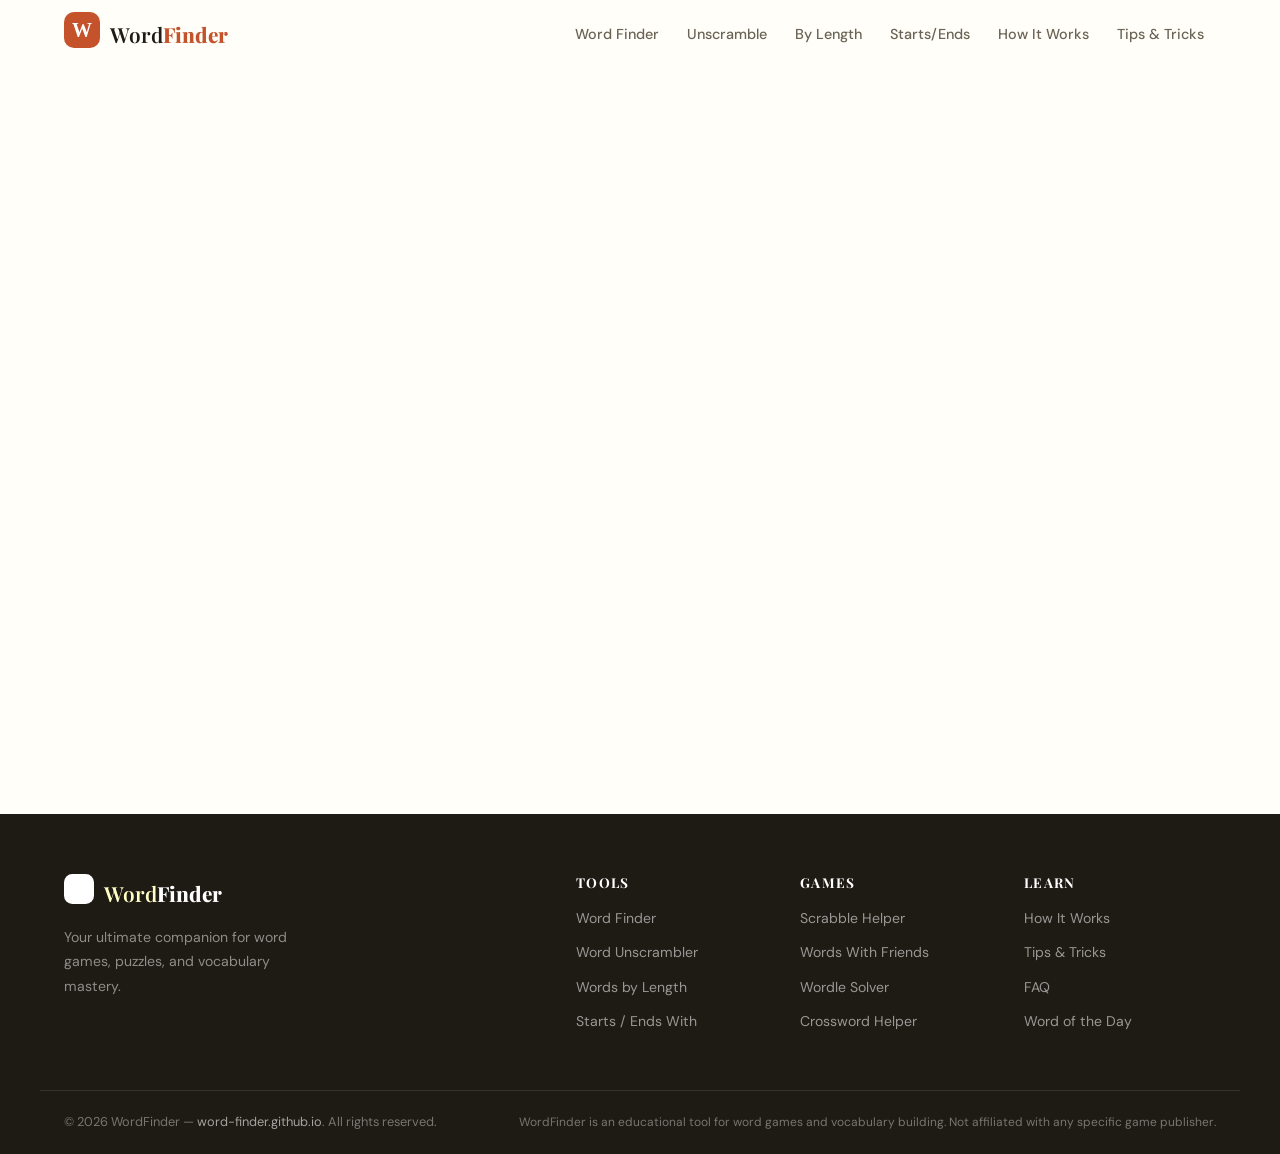
==== about.html @ cf887400 "Create about.html" ====
<!DOCTYPE html>
<html lang="en">
<head>
  <meta charset="UTF-8">
  <meta name="viewport" content="width=device-width, initial-scale=1.0">
  <title>About Us – WordFinder</title>
  <meta name="description" content="Learn more about WordFinder, a high-performance word game helper developed by Waqas Bukhari.">
  <link rel="stylesheet" href="css/style.css">
  <link rel="icon" type="image/png" sizes="32x32" href="/favicon.png">
</head>
<body>

<header id="site-header" role="banner"></header>

<section class="section">
  <div class="container">
    <div class="content-section animate-on-scroll">
      <span class="section-label">Our Story</span>
      <h1>About WordFinder</h1>
      <p class="hero-desc">Empowering word game enthusiasts with lightning-fast tools and expert insights.</p>
      <hr>

      <h3>The Mission</h3>
      <p>WordFinder was built to solve a common frustration: slow, ad-heavy word tools that interrupt the flow of a great game. Our mission is to provide a clean, high-performance, and privacy-focused environment where players can unscramble letters, find high-scoring words, and improve their vocabulary instantly.</p>

      <h3>Meet the Developer</h3>
      <p>My name is <strong>Waqas Bukhari</strong>. I am a web developer and SEO expert with a passion for building high-speed, utility-driven web applications. With over four years of experience in technical SEO and web deployment, I specialize in creating tools that are as fast as they are functional.</p>
      
      <p>WordFinder represents a fusion of my technical background and my love for puzzles. By leveraging modern client-side rendering (CSR), I've ensured that every search happens right in your browser—meaning no waiting for servers and no compromise on your privacy.</p>

      <h3>Why Use WordFinder?</h3>
      <ul>
        <li><strong>Privacy First:</strong> Your searches never leave your device.</li>
        <li><strong>Speed:</strong> Instant results thanks to optimized JavaScript engines.</li>
        <li><strong>Expertise:</strong> Built with SEO best practices to ensure a seamless user experience across all devices.</li>
      </ul>
    </div>
  </div>
</section>

<footer id="site-footer" role="contentinfo"></footer>

<script src="components/header.js"></script>
<script src="components/footer.js"></script>
</body>
</html>
---- css/style.css ----
/* ═══════════════════════════════════════════════════
   WordFinder — Main Stylesheet
   Theme: Warm Scholarly / Educational Light
   Fonts: Playfair Display + DM Sans
═══════════════════════════════════════════════════ */

@import url('https://fonts.googleapis.com/css2?family=Playfair+Display:ital,wght@0,400;0,600;0,700;0,800;1,400;1,600&family=DM+Sans:ital,opsz,wght@0,9..40,300;0,9..40,400;0,9..40,500;0,9..40,600;0,9..40,700;1,9..40,400&display=swap');

:root {
  --bg:           #FFFEF9;
  --bg-alt:       #F7F4EE;
  --bg-card:      #FFFFFF;
  --text:         #1E1A14;
  --text-muted:   #6B6355;
  --text-light:   #9D9080;
  --accent:       #C4522A;
  --accent-dark:  #A03F1C;
  --accent-light: #F2E8E2;
  --green:        #3A7D4E;
  --green-light:  #E6F4EC;
  --blue:         #2C5F8A;
  --blue-light:   #E3EEF8;
  --amber:        #D4870A;
  --amber-light:  #FEF3E2;
  --border:       #E5DDD4;
  --border-dark:  #C9BFB2;
  --shadow-sm:    0 2px 8px rgba(30,26,20,.06);
  --shadow-md:    0 6px 24px rgba(30,26,20,.10);
  --shadow-lg:    0 16px 48px rgba(30,26,20,.13);
  --radius-sm:    6px;
  --radius-md:    12px;
  --radius-lg:    20px;
  --font-display: 'Playfair Display', Georgia, serif;
  --font-body:    'DM Sans', system-ui, sans-serif;
  --max-w:        1200px;
  --header-h:     70px;
  --transition:   0.22s cubic-bezier(.4,0,.2,1);
}

*, *::before, *::after { box-sizing: border-box; margin: 0; padding: 0; }

html { scroll-behavior: smooth; font-size: 16px; }

body {
  font-family: var(--font-body);
  background: var(--bg);
  color: var(--text);
  line-height: 1.65;
  overflow-x: hidden;
}

img { display: block; max-width: 100%; }
a { color: var(--accent); text-decoration: none; transition: color var(--transition); }
a:hover { color: var(--accent-dark); }
ul { list-style: none; }
button { cursor: pointer; font-family: var(--font-body); border: none; background: none; }

/* ── Typography ───────────────────────────────── */
h1, h2, h3, h4, h5 { font-family: var(--font-display); line-height: 1.2; }
h1 { font-size: clamp(2.2rem, 5vw, 3.6rem); font-weight: 800; }
h2 { font-size: clamp(1.7rem, 3.5vw, 2.6rem); font-weight: 700; }
h3 { font-size: clamp(1.2rem, 2.5vw, 1.6rem); font-weight: 600; }
h4 { font-size: 1.05rem; font-weight: 600; }
p { font-size: 1rem; line-height: 1.75; color: var(--text-muted); }

.section-label {
  display: inline-block;
  font-size: 0.72rem;
  font-weight: 700;
  letter-spacing: .14em;
  text-transform: uppercase;
  color: var(--accent);
  background: var(--accent-light);
  padding: 4px 12px;
  border-radius: 99px;
  margin-bottom: 12px;
}

/* ── Layout Utilities ─────────────────────────── */
.container { max-width: var(--max-w); margin: 0 auto; padding: 0 24px; }
.section { padding: 80px 0; }
.section-sm { padding: 48px 0; }
.section-alt { background: var(--bg-alt); }
.text-center { text-align: center; }
.mt-4 { margin-top: 16px; }
.mt-8 { margin-top: 32px; }

/* ── Animations ───────────────────────────────── */
@keyframes fadeUp {
  from { opacity: 0; transform: translateY(28px); }
  to   { opacity: 1; transform: translateY(0); }
}
@keyframes popIn {
  0%   { opacity: 0; transform: scale(.88); }
  70%  { transform: scale(1.04); }
  100% { opacity: 1; transform: scale(1); }
}
@keyframes pulse-ring {
  0%   { box-shadow: 0 0 0 0 rgba(196,82,42,.35); }
  70%  { box-shadow: 0 0 0 14px rgba(196,82,42,0); }
  100% { box-shadow: 0 0 0 0 rgba(196,82,42,0); }
}
@keyframes letterDrop {
  0%   { opacity: 0; transform: translateY(-18px) rotateX(60deg); }
  100% { opacity: 1; transform: translateY(0) rotateX(0deg); }
}

.animate-on-scroll {
  opacity: 0;
  transform: translateY(24px);
  transition: opacity .55s ease, transform .55s ease;
}
.animate-on-scroll.visible {
  opacity: 1;
  transform: none;
}

/* ═══════════════════════════════════════════════
   HEADER
═══════════════════════════════════════════════ */
#site-header {
  position: fixed;
  top: 0; left: 0; right: 0;
  z-index: 1000;
  height: var(--header-h);
  background: rgba(255,254,249,.92);
  backdrop-filter: blur(12px);
  border-bottom: 1px solid transparent;
  transition: border-color .3s, box-shadow .3s;
}
#site-header.scrolled {
  border-color: var(--border);
  box-shadow: var(--shadow-sm);
}
.header-inner {
  max-width: var(--max-w);
  margin: 0 auto;
  padding: 0 24px;
  height: 100%;
  display: flex;
  align-items: center;
  gap: 32px;
}
.logo {
  display: flex;
  align-items: center;
  gap: 10px;
  color: var(--text);
  flex-shrink: 0;
}
.logo-text {
  font-family: var(--font-display);
  font-size: 1.3rem;
  font-weight: 600;
  color: var(--text);
}
.logo-text strong { color: var(--accent); font-weight: 800; }
.logo:hover { color: var(--text); opacity: .85; }

.main-nav { margin-left: auto; }
.main-nav ul {
  display: flex;
  align-items: center;
  gap: 4px;
}
.main-nav a {
  color: var(--text-muted);
  font-size: .9rem;
  font-weight: 500;
  padding: 6px 12px;
  border-radius: var(--radius-sm);
  transition: background var(--transition), color var(--transition);
}
.main-nav a:hover {
  color: var(--accent);
  background: var(--accent-light);
}

.nav-toggle {
  display: none;
  flex-direction: column;
  gap: 5px;
  padding: 8px;
  margin-left: auto;
}
.nav-toggle span {
  display: block;
  width: 24px;
  height: 2px;
  background: var(--text);
  border-radius: 2px;
  transition: transform .25s, opacity .25s;
}
.nav-toggle.active span:nth-child(1) { transform: translateY(7px) rotate(45deg); }
.nav-toggle.active span:nth-child(2) { opacity: 0; }
.nav-toggle.active span:nth-child(3) { transform: translateY(-7px) rotate(-45deg); }

/* ═══════════════════════════════════════════════
   HERO
═══════════════════════════════════════════════ */
.hero {
  min-height: 100vh;
  padding-top: calc(var(--header-h) + 40px);
  padding-bottom: 80px;
  display: flex;
  align-items: center;
  background:
    radial-gradient(ellipse 70% 60% at 10% 20%, rgba(196,82,42,.08) 0%, transparent 60%),
    radial-gradient(ellipse 50% 50% at 90% 80%, rgba(212,135,10,.07) 0%, transparent 55%),
    var(--bg);
  position: relative;
  overflow: hidden;
}

.hero::before {
  content: '';
  position: absolute;
  inset: 0;
  background-image:
    repeating-linear-gradient(0deg, transparent, transparent 39px, rgba(196,82,42,.04) 39px, rgba(196,82,42,.04) 40px),
    repeating-linear-gradient(90deg, transparent, transparent 39px, rgba(196,82,42,.04) 39px, rgba(196,82,42,.04) 40px);
  pointer-events: none;
}

.hero-inner {
  position: relative;
  z-index: 1;
  display: grid;
  grid-template-columns: 1fr 1fr;
  gap: 64px;
  align-items: center;
}

.hero-kicker {
  font-size: .8rem;
  font-weight: 700;
  letter-spacing: .15em;
  text-transform: uppercase;
  color: var(--accent);
  margin-bottom: 16px;
  animation: fadeUp .6s ease both;
}
.hero h1 {
  margin-bottom: 20px;
  animation: fadeUp .65s .08s ease both;
}
.hero h1 em {
  font-style: italic;
  color: var(--accent);
}
.hero .hero-desc {
  font-size: 1.1rem;
  margin-bottom: 36px;
  max-width: 480px;
  animation: fadeUp .7s .16s ease both;
}

.hero-search-box {
  background: var(--bg-card);
  border-radius: var(--radius-lg);
  box-shadow: var(--shadow-lg);
  padding: 28px 28px 24px;
  border: 1px solid var(--border);
  animation: fadeUp .75s .24s ease both;
}
.hero-search-box label {
  display: block;
  font-size: .85rem;
  font-weight: 600;
  color: var(--text);
  margin-bottom: 8px;
  letter-spacing: .03em;
}
.hero-input-row {
  display: flex;
  gap: 10px;
}
.hero-input-row input {
  flex: 1;
  padding: 13px 16px;
  font-size: 1.05rem;
  font-family: var(--font-body);
  border: 2px solid var(--border);
  border-radius: var(--radius-sm);
  background: var(--bg-alt);
  color: var(--text);
  transition: border-color var(--transition);
  letter-spacing: .05em;
  text-transform: uppercase;
}
.hero-input-row input:focus {
  outline: none;
  border-color: var(--accent);
  background: var(--bg-card);
}
.hero-input-row input::placeholder { text-transform: none; letter-spacing: 0; color: var(--text-light); }

.btn-primary {
  padding: 13px 24px;
  background: var(--accent);
  color: white;
  border-radius: var(--radius-sm);
  font-weight: 600;
  font-size: .95rem;
  letter-spacing: .03em;
  transition: background var(--transition), transform var(--transition), box-shadow var(--transition);
  white-space: nowrap;
}
.btn-primary:hover {
  background: var(--accent-dark);
  transform: translateY(-1px);
  box-shadow: 0 4px 16px rgba(196,82,42,.3);
}
.btn-primary:active { transform: translateY(0); }

.hero-tags {
  margin-top: 14px;
  display: flex;
  flex-wrap: wrap;
  gap: 6px;
}
.hero-tag {
  font-size: .78rem;
  font-weight: 500;
  color: var(--text-muted);
  background: var(--bg-alt);
  border: 1px solid var(--border);
  border-radius: 99px;
  padding: 3px 10px;
}

/* Hero visual */
.hero-visual {
  display: flex;
  flex-direction: column;
  align-items: center;
  gap: 20px;
  animation: fadeUp .8s .3s ease both;
}
.letter-tiles {
  display: flex;
  gap: 10px;
  flex-wrap: wrap;
  justify-content: center;
}
.tile {
  width: 56px;
  height: 56px;
  border-radius: 10px;
  display: flex;
  align-items: center;
  justify-content: center;
  font-family: var(--font-display);
  font-size: 1.5rem;
  font-weight: 800;
  border: 2px solid;
  animation: popIn .5s ease both;
}
.tile-accent { background: var(--accent); border-color: var(--accent-dark); color: white; }
.tile-amber  { background: var(--amber-light); border-color: var(--amber); color: var(--amber); }
.tile-green  { background: var(--green-light); border-color: var(--green); color: var(--green); }
.tile-blue   { background: var(--blue-light); border-color: var(--blue); color: var(--blue); }
.tile-cream  { background: var(--bg-alt); border-color: var(--border-dark); color: var(--text); }

.hero-stat-grid {
  display: grid;
  grid-template-columns: 1fr 1fr;
  gap: 12px;
  width: 100%;
  max-width: 340px;
}
.hero-stat {
  background: var(--bg-card);
  border: 1px solid var(--border);
  border-radius: var(--radius-md);
  padding: 16px 18px;
  text-align: center;
  box-shadow: var(--shadow-sm);
}
.hero-stat-num {
  font-family: var(--font-display);
  font-size: 1.7rem;
  font-weight: 800;
  color: var(--accent);
  line-height: 1;
}
.hero-stat-label {
  font-size: .75rem;
  color: var(--text-muted);
  margin-top: 4px;
}

/* ═══════════════════════════════════════════════
   WORD OF THE DAY
═══════════════════════════════════════════════ */
.wotd-section {
  background: linear-gradient(135deg, var(--accent) 0%, #A03F1C 100%);
  padding: 60px 0;
  overflow: hidden;
  position: relative;
}
.wotd-section::before {
  content: '"';
  position: absolute;
  font-family: var(--font-display);
  font-size: 300px;
  color: rgba(255,255,255,.06);
  top: -60px; left: -20px;
  line-height: 1;
  pointer-events: none;
}
.wotd-inner {
  display: flex;
  align-items: center;
  justify-content: space-between;
  gap: 40px;
}
.wotd-left { flex: 1; }
.wotd-kicker {
  font-size: .75rem;
  font-weight: 700;
  letter-spacing: .18em;
  text-transform: uppercase;
  color: rgba(255,255,255,.7);
  margin-bottom: 8px;
}
.wotd-word-display {
  font-family: var(--font-display);
  font-size: clamp(2.8rem, 6vw, 5rem);
  font-weight: 800;
  color: white;
  letter-spacing: .08em;
  text-transform: uppercase;
  display: flex;
  gap: 4px;
}
.wotd-letter {
  display: inline-block;
  animation: letterDrop .4s ease both;
}
.wotd-score {
  color: rgba(255,255,255,.75);
  font-size: .95rem;
  margin-top: 8px;
  font-weight: 500;
}
.wotd-try-btn {
  padding: 12px 28px;
  background: white;
  color: var(--accent);
  border-radius: var(--radius-sm);
  font-weight: 700;
  font-size: .95rem;
  transition: transform var(--transition), box-shadow var(--transition);
}
.wotd-try-btn:hover {
  transform: translateY(-2px);
  box-shadow: 0 6px 20px rgba(0,0,0,.2);
}

/* ═══════════════════════════════════════════════
   MAIN FINDER TOOL
═══════════════════════════════════════════════ */
.tool-card {
  background: var(--bg-card);
  border: 1px solid var(--border);
  border-radius: var(--radius-lg);
  padding: 36px;
  box-shadow: var(--shadow-md);
}

.tool-title {
  font-family: var(--font-display);
  font-size: 1.5rem;
  font-weight: 700;
  margin-bottom: 6px;
}
.tool-desc {
  color: var(--text-muted);
  font-size: .92rem;
  margin-bottom: 24px;
}

.input-group {
  display: flex;
  gap: 10px;
  margin-bottom: 16px;
}
.input-group input,
.input-group select {
  flex: 1;
  padding: 12px 16px;
  font-size: 1rem;
  font-family: var(--font-body);
  border: 2px solid var(--border);
  border-radius: var(--radius-sm);
  background: var(--bg-alt);
  color: var(--text);
  transition: border-color var(--transition);
}
.input-group input:focus,
.input-group select:focus {
  outline: none;
  border-color: var(--accent);
  background: var(--bg-card);
}

.advanced-options {
  background: var(--bg-alt);
  border: 1px solid var(--border);
  border-radius: var(--radius-sm);
  padding: 16px 18px;
  margin-bottom: 20px;
  display: grid;
  grid-template-columns: 1fr 1fr 1fr;
  gap: 14px;
}
.option-field label {
  display: block;
  font-size: .8rem;
  font-weight: 600;
  color: var(--text-muted);
  margin-bottom: 5px;
  text-transform: uppercase;
  letter-spacing: .05em;
}
.option-field input {
  width: 100%;
  padding: 8px 12px;
  font-size: .9rem;
  font-family: var(--font-body);
  border: 1px solid var(--border);
  border-radius: var(--radius-sm);
  background: var(--bg-card);
  color: var(--text);
}
.option-field input:focus { outline: none; border-color: var(--accent); }

/* Filter buttons */
.filter-bar {
  display: flex;
  flex-wrap: wrap;
  gap: 8px;
  margin-bottom: 24px;
}
.filter-btn {
  display: flex;
  align-items: center;
  gap: 6px;
  padding: 7px 14px;
  border-radius: 99px;
  font-size: .82rem;
  font-weight: 600;
  border: 1px solid var(--border);
  background: var(--bg-card);
  color: var(--text-muted);
  transition: all var(--transition);
}
.filter-btn:hover { border-color: var(--accent); color: var(--accent); }
.filter-btn.active { background: var(--accent); border-color: var(--accent); color: white; }
.filter-count {
  background: rgba(0,0,0,.1);
  border-radius: 99px;
  padding: 1px 7px;
  font-size: .75rem;
}
.filter-btn.active .filter-count { background: rgba(255,255,255,.25); }

/* Loading */
.loading-indicator {
  display: none;
  align-items: center;
  gap: 10px;
  padding: 20px;
  color: var(--text-muted);
  font-size: .9rem;
}
.loading-indicator.visible { display: flex; }
.spinner {
  width: 20px; height: 20px;
  border: 2px solid var(--border);
  border-top-color: var(--accent);
  border-radius: 50%;
  animation: spin .7s linear infinite;
}
@keyframes spin { to { transform: rotate(360deg); } }

/* Stats bar */
.finder-stats {
  font-size: .88rem;
  color: var(--text-muted);
  margin-bottom: 16px;
  padding: 10px 14px;
  background: var(--bg-alt);
  border-radius: var(--radius-sm);
  border-left: 3px solid var(--accent);
}
.finder-stats strong { color: var(--accent); }

/* Result groups */
.result-group {
  margin-bottom: 28px;
  animation: fadeUp .35s ease;
}
.result-group-header {
  display: flex;
  align-items: center;
  justify-content: space-between;
  margin-bottom: 10px;
}
.length-badge {
  font-size: .75rem;
  font-weight: 700;
  text-transform: uppercase;
  letter-spacing: .08em;
  color: var(--accent);
  background: var(--accent-light);
  padding: 3px 10px;
  border-radius: 99px;
}
.group-count {
  font-size: .78rem;
  color: var(--text-light);
}

/* Word chips */
.word-chips { display: flex; flex-wrap: wrap; gap: 7px; }
.word-chip {
  display: inline-flex;
  align-items: center;
  gap: 5px;
  padding: 6px 11px;
  background: var(--bg-card);
  border: 1px solid var(--border);
  border-radius: var(--radius-sm);
  font-size: .88rem;
  font-weight: 500;
  color: var(--text);
  cursor: pointer;
  transition: all var(--transition);
  user-select: none;
}
.word-chip:hover {
  border-color: var(--accent);
  background: var(--accent-light);
  color: var(--accent);
  transform: translateY(-1px);
  box-shadow: var(--shadow-sm);
}
.word-chip.copied {
  border-color: var(--green);
  background: var(--green-light);
  color: var(--green);
}
.chip-score {
  font-size: .72rem;
  font-weight: 700;
  color: var(--amber);
  background: var(--amber-light);
  padding: 1px 5px;
  border-radius: 4px;
}
.word-chip:hover .chip-score { background: rgba(196,82,42,.12); color: var(--accent-dark); }
.more-words {
  padding: 6px 11px;
  font-size: .82rem;
  color: var(--text-light);
  font-style: italic;
}

.no-results {
  text-align: center;
  padding: 48px 20px;
  color: var(--text-muted);
}
.no-results-icon { font-size: 2.5rem; display: block; margin-bottom: 10px; }

/* Tabs */
.tabs {
  display: flex;
  gap: 0;
  border-bottom: 2px solid var(--border);
  margin-bottom: 28px;
}
.tab-btn {
  padding: 10px 20px;
  font-size: .9rem;
  font-weight: 600;
  color: var(--text-muted);
  border-bottom: 2px solid transparent;
  margin-bottom: -2px;
  transition: color var(--transition), border-color var(--transition);
}
.tab-btn:hover { color: var(--accent); }
.tab-btn.active { color: var(--accent); border-bottom-color: var(--accent); }
.tab-panel { display: none; }
.tab-panel.active { display: block; }

/* ═══════════════════════════════════════════════
   FEATURES GRID
═══════════════════════════════════════════════ */
.features-grid {
  display: grid;
  grid-template-columns: repeat(3, 1fr);
  gap: 24px;
  margin-top: 48px;
}
.feature-card {
  background: var(--bg-card);
  border: 1px solid var(--border);
  border-radius: var(--radius-md);
  padding: 28px 24px;
  transition: transform var(--transition), box-shadow var(--transition), border-color var(--transition);
}
.feature-card:hover {
  transform: translateY(-4px);
  box-shadow: var(--shadow-md);
  border-color: var(--accent);
}
.feature-icon {
  width: 52px; height: 52px;
  border-radius: var(--radius-sm);
  display: flex;
  align-items: center;
  justify-content: center;
  font-size: 1.5rem;
  margin-bottom: 16px;
}
.icon-accent  { background: var(--accent-light); }
.icon-green   { background: var(--green-light); }
.icon-blue    { background: var(--blue-light); }
.icon-amber   { background: var(--amber-light); }
.feature-card h3 { font-size: 1.05rem; margin-bottom: 8px; }
.feature-card p { font-size: .88rem; }

/* ═══════════════════════════════════════════════
   HOW IT WORKS
═══════════════════════════════════════════════ */
.how-steps {
  display: grid;
  grid-template-columns: repeat(4, 1fr);
  gap: 32px;
  margin-top: 48px;
  position: relative;
}
.how-steps::before {
  content: '';
  position: absolute;
  top: 32px; left: 10%;
  width: 80%;
  height: 2px;
  background: linear-gradient(90deg, var(--accent), var(--amber));
  z-index: 0;
}
.how-step {
  position: relative;
  z-index: 1;
  text-align: center;
}
.step-num {
  width: 64px; height: 64px;
  border-radius: 50%;
  background: var(--bg-card);
  border: 3px solid var(--accent);
  display: flex;
  align-items: center;
  justify-content: center;
  font-family: var(--font-display);
  font-size: 1.5rem;
  font-weight: 800;
  color: var(--accent);
  margin: 0 auto 18px;
  box-shadow: var(--shadow-sm);
}
.how-step h4 { margin-bottom: 8px; font-size: .95rem; }
.how-step p { font-size: .84rem; }

/* ═══════════════════════════════════════════════
   TIPS & TRICKS
═══════════════════════════════════════════════ */
.tips-grid {
  display: grid;
  grid-template-columns: repeat(2, 1fr);
  gap: 20px;
  margin-top: 40px;
}
.tip-card {
  background: var(--bg-card);
  border: 1px solid var(--border);
  border-radius: var(--radius-md);
  padding: 24px;
  display: flex;
  gap: 18px;
  align-items: flex-start;
  transition: box-shadow var(--transition);
}
.tip-card:hover { box-shadow: var(--shadow-md); }
.tip-num {
  min-width: 36px; height: 36px;
  background: var(--accent-light);
  border-radius: 50%;
  display: flex;
  align-items: center;
  justify-content: center;
  font-weight: 800;
  font-size: .85rem;
  color: var(--accent);
  flex-shrink: 0;
}
.tip-card h4 { margin-bottom: 6px; font-size: .95rem; }
.tip-card p { font-size: .85rem; }

/* ═══════════════════════════════════════════════
   FAQ
═══════════════════════════════════════════════ */
.faq-list { margin-top: 40px; max-width: 780px; margin-left: auto; margin-right: auto; }
.faq-item {
  border-bottom: 1px solid var(--border);
  overflow: hidden;
}
.faq-question {
  width: 100%;
  text-align: left;
  padding: 20px 0;
  font-family: var(--font-display);
  font-size: 1rem;
  font-weight: 600;
  color: var(--text);
  display: flex;
  justify-content: space-between;
  align-items: center;
  gap: 16px;
  transition: color var(--transition);
}
.faq-question:hover { color: var(--accent); }
.faq-icon {
  width: 24px; height: 24px;
  border-radius: 50%;
  background: var(--accent-light);
  color: var(--accent);
  display: flex;
  align-items: center;
  justify-content: center;
  font-size: 1.1rem;
  font-weight: 700;
  flex-shrink: 0;
  transition: transform var(--transition), background var(--transition);
}
.faq-item.open .faq-icon { transform: rotate(45deg); background: var(--accent); color: white; }
.faq-answer {
  max-height: 0;
  overflow: hidden;
  transition: max-height .35s ease, padding .25s;
}
.faq-item.open .faq-answer { max-height: 300px; padding-bottom: 18px; }
.faq-answer p { font-size: .9rem; }

/* ═══════════════════════════════════════════════
   GAMES SUPPORTED
═══════════════════════════════════════════════ */
.games-grid {
  display: grid;
  grid-template-columns: repeat(4, 1fr);
  gap: 16px;
  margin-top: 40px;
}
.game-card {
  background: var(--bg-card);
  border: 1px solid var(--border);
  border-radius: var(--radius-md);
  padding: 24px 18px;
  text-align: center;
  transition: all var(--transition);
}
.game-card:hover {
  border-color: var(--accent);
  transform: translateY(-3px);
  box-shadow: var(--shadow-md);
}
.game-icon { font-size: 2.2rem; margin-bottom: 12px; }
.game-card h4 { font-size: .9rem; margin-bottom: 6px; }
.game-card p { font-size: .78rem; }

/* ═══════════════════════════════════════════════
   LETTER LENGTH SELECTOR
═══════════════════════════════════════════════ */
.length-selector {
  display: flex;
  flex-wrap: wrap;
  gap: 8px;
  margin-bottom: 24px;
}
.length-selector-btn {
  width: 44px; height: 44px;
  border-radius: var(--radius-sm);
  border: 2px solid var(--border);
  background: var(--bg-card);
  font-weight: 700;
  font-size: .9rem;
  color: var(--text-muted);
  transition: all var(--transition);
}
.length-selector-btn:hover { border-color: var(--accent); color: var(--accent); }
.length-selector-btn.active { background: var(--accent); border-color: var(--accent); color: white; }

/* ═══════════════════════════════════════════════
   VALIDATOR
═══════════════════════════════════════════════ */
.validator-wrap { max-width: 520px; }
.validator-wrap input {
  width: 100%;
  padding: 14px 18px;
  font-size: 1.1rem;
  font-family: var(--font-body);
  border: 2px solid var(--border);
  border-radius: var(--radius-md);
  background: var(--bg-alt);
  color: var(--text);
  transition: border-color var(--transition);
  text-transform: uppercase;
  letter-spacing: .1em;
}
.validator-wrap input:focus { outline: none; border-color: var(--accent); background: var(--bg-card); }
.validator-wrap input::placeholder { text-transform: none; letter-spacing: 0; color: var(--text-light); }
#validator-result { margin-top: 14px; font-size: 1rem; font-weight: 500; }
.valid-yes { color: var(--green); }
.valid-no  { color: #C0392B; }

/* SE (starts/ends) mode toggle */
.mode-toggle {
  display: flex;
  gap: 12px;
  margin-bottom: 16px;
}
.mode-toggle label {
  display: flex;
  align-items: center;
  gap: 7px;
  cursor: pointer;
  font-size: .9rem;
  font-weight: 500;
  color: var(--text-muted);
  padding: 8px 16px;
  border-radius: 99px;
  border: 1px solid var(--border);
  transition: all var(--transition);
}
.mode-toggle input { display: none; }
.mode-toggle input:checked + span { color: var(--accent); }
.mode-toggle label:has(input:checked) { border-color: var(--accent); background: var(--accent-light); color: var(--accent); }

/* ═══════════════════════════════════════════════
   CONTENT SECTION (SEO text)
═══════════════════════════════════════════════ */
.content-section { max-width: 860px; margin: 0 auto; }
.content-section h2 { margin-bottom: 20px; }
.content-section p { margin-bottom: 14px; }
.content-section ul { margin: 14px 0 14px 20px; }
.content-section ul li { list-style: disc; color: var(--text-muted); font-size: .95rem; margin-bottom: 6px; }
.content-section ul li strong { color: var(--text); }

/* ═══════════════════════════════════════════════
   UNSCRAMBLE HEADER
═══════════════════════════════════════════════ */
.unscramble-header {
  font-size: .9rem;
  color: var(--text-muted);
  margin-bottom: 14px;
  padding: 8px 12px;
  background: var(--bg-alt);
  border-radius: var(--radius-sm);
  border-left: 3px solid var(--amber);
}
.unscramble-header strong { color: var(--text); }
.unscramble-header em { color: var(--accent); font-style: normal; font-weight: 600; }

/* ═══════════════════════════════════════════════
   FOOTER
═══════════════════════════════════════════════ */
#site-footer {
  background: var(--text);
  color: rgba(255,255,255,.85);
  padding-top: 60px;
}
.footer-inner {
  max-width: var(--max-w);
  margin: 0 auto;
  padding: 0 24px 48px;
  display: grid;
  grid-template-columns: 1.4fr 2fr;
  gap: 64px;
}
.footer-logo { filter: brightness(10); }
.footer-tagline {
  color: rgba(255,255,255,.5);
  font-size: .88rem;
  margin-top: 12px;
  max-width: 260px;
}
.footer-links {
  display: grid;
  grid-template-columns: repeat(3, 1fr);
  gap: 32px;
}
.footer-col h4 {
  font-family: var(--font-display);
  font-size: .85rem;
  font-weight: 700;
  text-transform: uppercase;
  letter-spacing: .1em;
  color: white;
  margin-bottom: 14px;
}
.footer-col li { margin-bottom: 8px; }
.footer-col a {
  color: rgba(255,255,255,.55);
  font-size: .88rem;
  transition: color var(--transition);
}
.footer-col a:hover { color: rgba(255,255,255,.9); }
.footer-bottom {
  border-top: 1px solid rgba(255,255,255,.1);
  padding: 20px 24px;
  max-width: var(--max-w);
  margin: 0 auto;
  display: flex;
  justify-content: space-between;
  align-items: center;
  gap: 24px;
  flex-wrap: wrap;
}
.footer-bottom p { font-size: .8rem; color: rgba(255,255,255,.4); }
.footer-bottom a { color: rgba(255,255,255,.6); }
.footer-disclaimer { font-size: .75rem !important; }

/* ═══════════════════════════════════════════════
   WILDCARD HINT
═══════════════════════════════════════════════ */
.hint-text {
  font-size: .78rem;
  color: var(--text-light);
  margin-top: 6px;
}
.hint-text strong { color: var(--text-muted); }

/* ═══════════════════════════════════════════════
   RESPONSIVE
═══════════════════════════════════════════════ */
@media (max-width: 1024px) {
  .hero-inner { grid-template-columns: 1fr; text-align: center; }
  .hero .hero-desc { margin: 0 auto 32px; }
  .hero-visual { display: none; }
  .features-grid { grid-template-columns: repeat(2, 1fr); }
  .how-steps { grid-template-columns: repeat(2, 1fr); }
  .how-steps::before { display: none; }
  .games-grid { grid-template-columns: repeat(2, 1fr); }
  .footer-inner { grid-template-columns: 1fr; gap: 32px; }
}

@media (max-width: 768px) {
  :root { --header-h: 60px; }
  .section { padding: 56px 0; }
  .main-nav {
    position: fixed;
    top: var(--header-h); left: 0; right: 0;
    background: var(--bg-card);
    border-bottom: 1px solid var(--border);
    padding: 16px 24px 24px;
    transform: translateY(-120%);
    transition: transform .3s ease;
    z-index: 999;
    box-shadow: var(--shadow-md);
  }
  .main-nav.open { transform: translateY(0); }
  .main-nav ul { flex-direction: column; gap: 4px; }
  .main-nav a { display: block; padding: 10px 14px; }
  .nav-toggle { display: flex; }
  .features-grid { grid-template-columns: 1fr; }
  .how-steps { grid-template-columns: 1fr 1fr; }
  .games-grid { grid-template-columns: repeat(2, 1fr); }
  .advanced-options { grid-template-columns: 1fr; }
  .tips-grid { grid-template-columns: 1fr; }
  .hero-search-box { padding: 20px; }
  .hero-input-row { flex-direction: column; }
  .footer-links { grid-template-columns: 1fr 1fr; }
  .footer-bottom { flex-direction: column; text-align: center; }
  .wotd-inner { flex-direction: column; text-align: center; }
  .tool-card { padding: 22px 18px; }
}

@media (max-width: 480px) {
  .games-grid { grid-template-columns: 1fr 1fr; }
  .how-steps { grid-template-columns: 1fr; }
  .footer-links { grid-template-columns: 1fr; }
  .length-selector-btn { width: 38px; height: 38px; font-size: .82rem; }
}
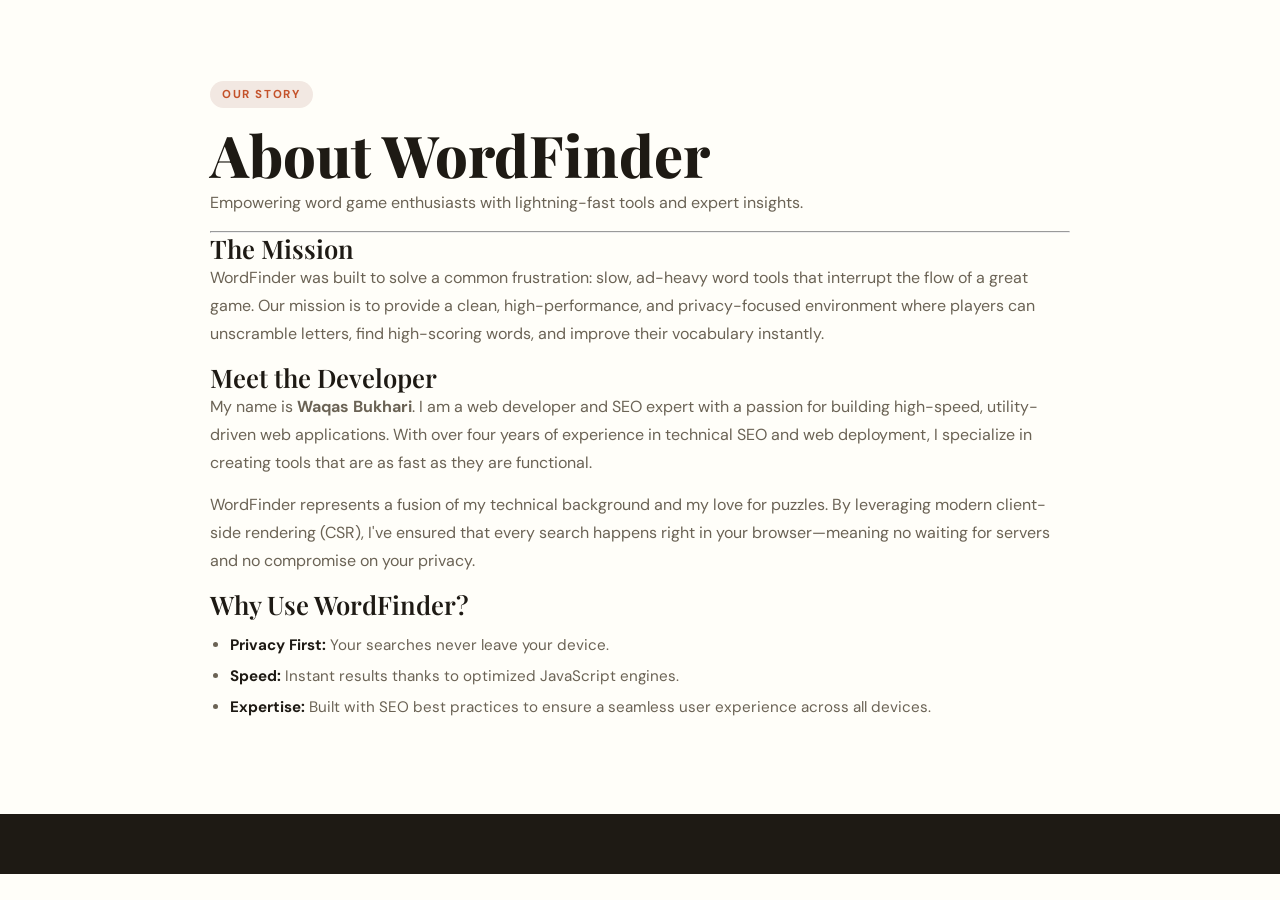
==== commit d81ebad1: "Update about.html" ====
--- a/about.html
+++ b/about.html
@@ -40,7 +40,6 @@
 
 <footer id="site-footer" role="contentinfo"></footer>
 
-<script src="components/header.js"></script>
-<script src="components/footer.js"></script>
+<script src="components/shared.js"></script>
 </body>
 </html>
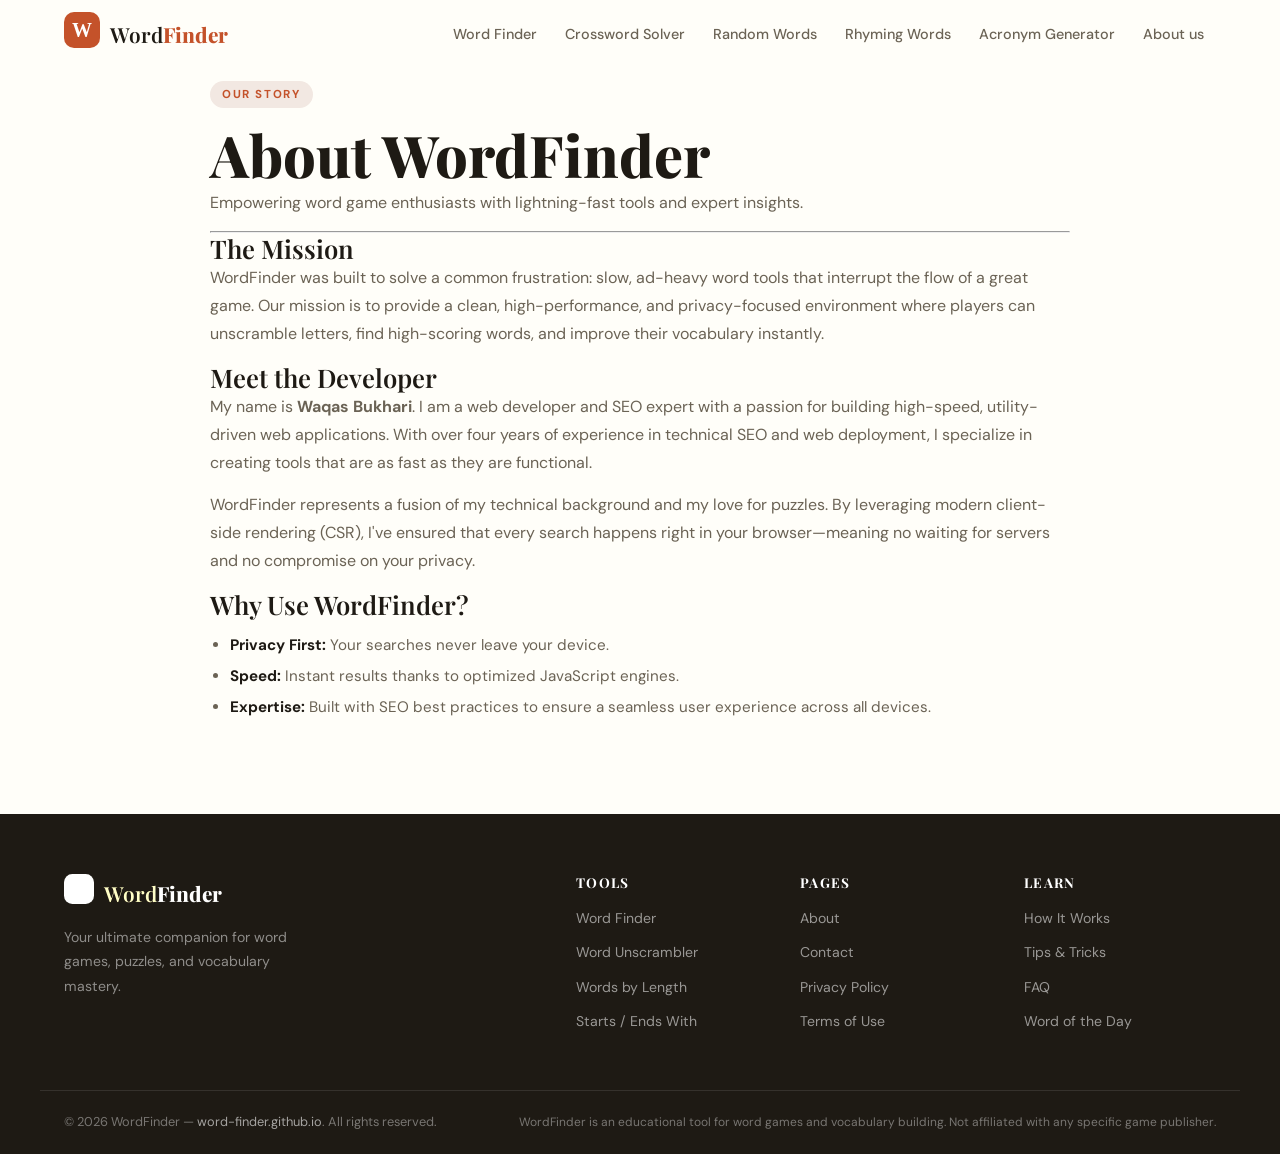
==== commit 3a1f4aa8: "Update about.html" ====
--- a/about.html
+++ b/about.html
@@ -40,6 +40,8 @@
 
 <footer id="site-footer" role="contentinfo"></footer>
 
-<script src="components/shared.js"></script>
+<script src="components/header.js"></script>
+<script src="components/footer.js"></script>
+<script src="js/app.js"></script>
 </body>
 </html>
